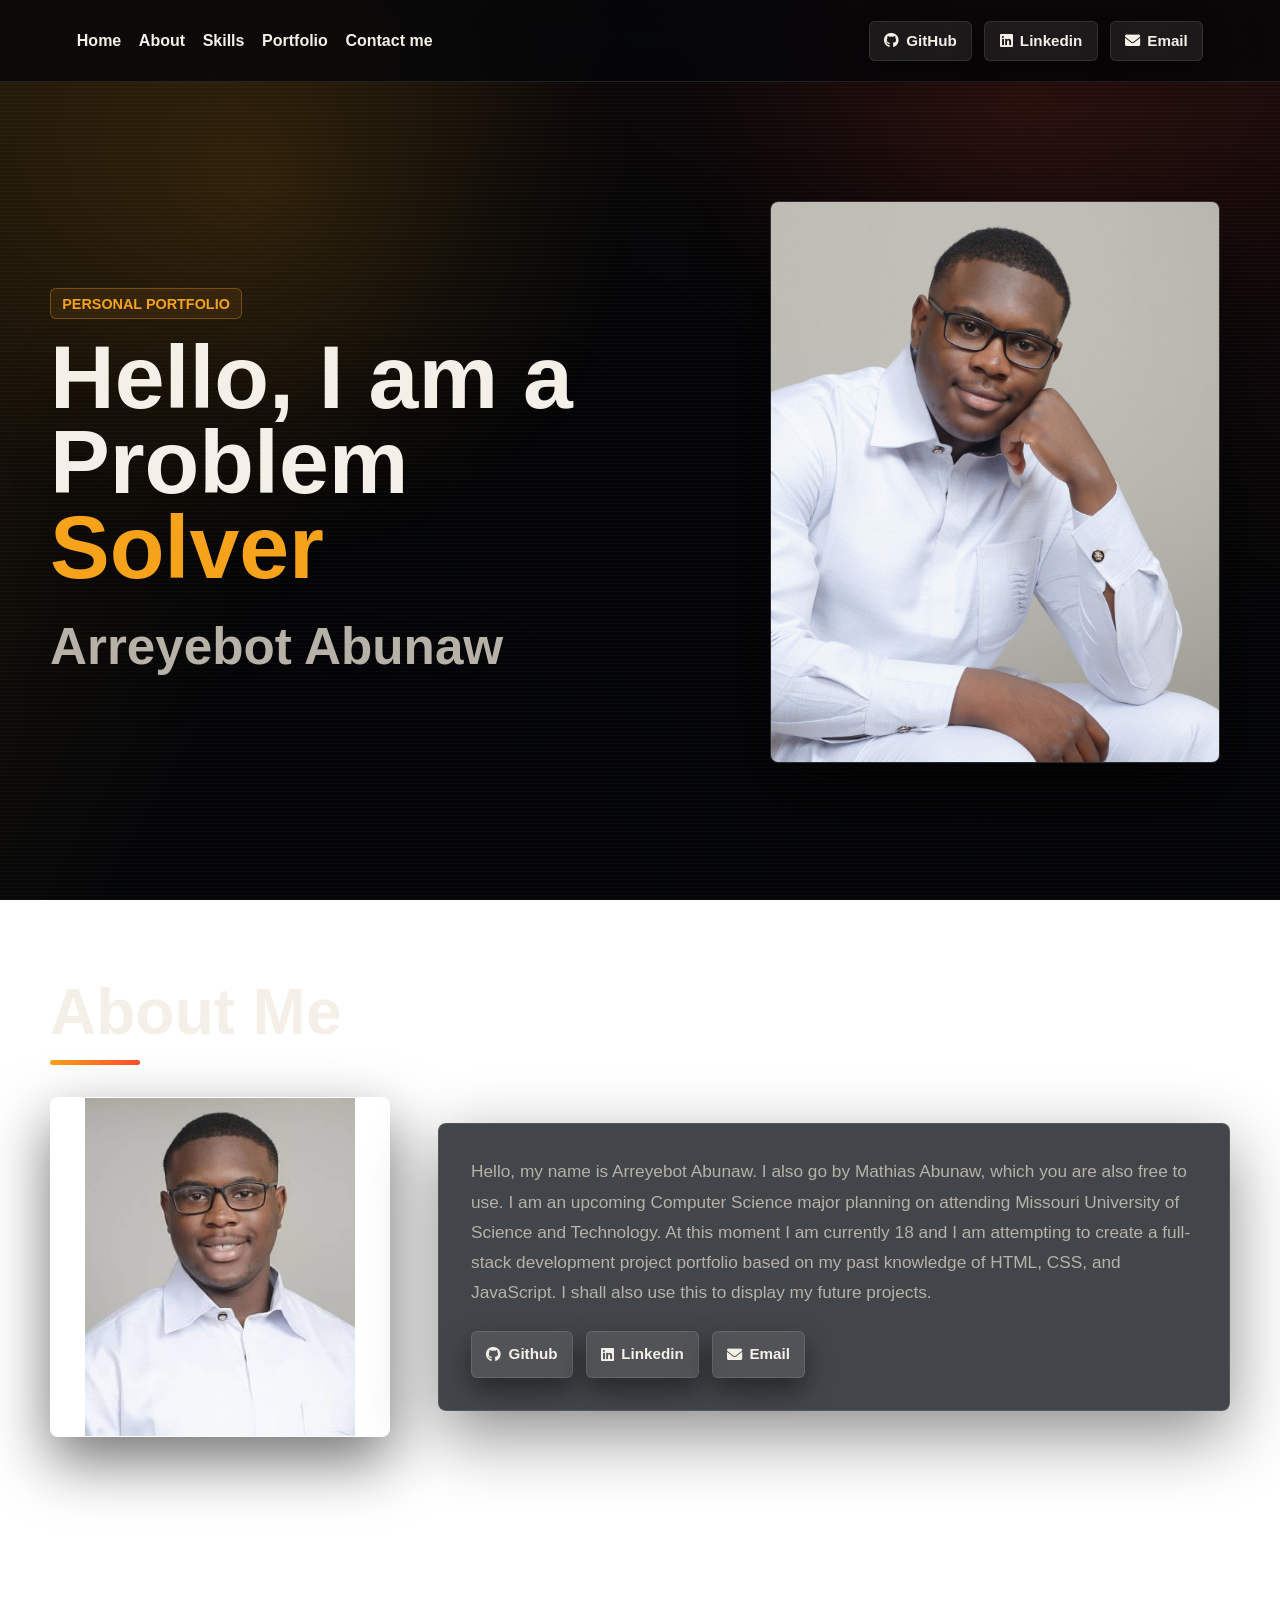
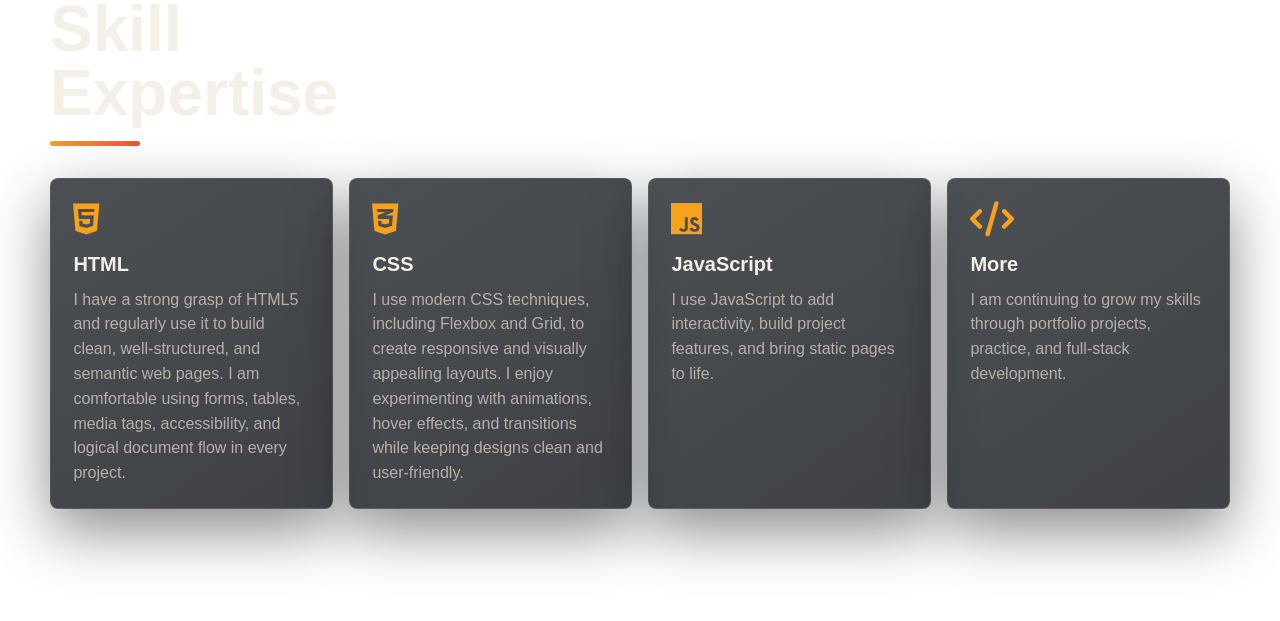
==== index.html @ e49d1119 "Changed main file to index.html and changed linkes connecting index.html to stylessheet.css and skil" ====
<!DOCTYPE html>
<html lang="en">
<head>
    <title>Arreyebot Abunaw | Portfolio</title>
    <meta charset="UTF-8">
    <meta name="viewport" content="width=device-width, initial-scale=1.0">
    <link rel="stylesheet" href="Stylesheet.css">
    <link rel="stylesheet" href="https://cdnjs.cloudflare.com/ajax/libs/font-awesome/6.0.0/css/all.min.css">
</head>
<body>
    <header id="Headers">
        <nav>
            <ul class="Main-Header">
                <li><a href="index.html">Home</a></li>
                <li><a href="#About2">About</a></li>
                <li><a href="skill.Portfolio.html">Skills</a></li>
                <li><a href="skill.Portfolio.html">Portfolio</a></li>
                <li><a href="#contact">Contact me</a></li>
            </ul>

            <div class="GitHub" id="contact">
                <a href="https://github.com/MathiasAbunaw?tab=repositories" target="_blank" rel="noopener">
                    <i class="fa-brands fa-github"></i>
                    <span>GitHub</span>
                </a>
                <a href="https://www.linkedin.com/in/arreyebotabunaw/" target="_blank" rel="noopener">
                    <i class="fa-brands fa-linkedin"></i>
                    <span>Linkedin</span>
                </a>
                <a href="https://mail.google.com/mail/u/0/#inbox?compose=CllgCJqbQcwQWFFNfrJMfXtvzvFCMHwwsMnJhDkDpfLVlqZhbDSSJDcksXRqnrLkkTCdrmrxZHL" target="_blank" rel="noopener">
                    <i class="fa-solid fa-envelope"></i>
                    <span>Email</span>
                </a>
            </div>
        </nav>
    </header>

    <main>
        <section id="Intro">
            <div class="HeroText">
                <p class="Eyebrow">Personal portfolio</p>
                <h1 class="Hello">
                    Hello, I am a Problem<br>
                    <span class="Dev">Solver</span><br>
                    <span class="Name">Arreyebot Abunaw</span>
                </h1>
            </div>
            <img id="PersonalPic" src="SelfImage1.JPG" alt="Personal image of Arreyebot Abunaw">
        </section>

        <section id="About2">
            <div id="about">
                <h2 id="Aboutme">About Me</h2>
                <div class="Wrapper">
                    <img id="Image-1" src="Personalimg.jpg" alt="About me image">
                    <div class="container">
                        <p class="Introduction">
                            Hello, my name is Arreyebot Abunaw. I also go by Mathias Abunaw, which you are also free to use.
                            I am an upcoming Computer Science major planning on attending Missouri University of Science and
                            Technology. At this moment I am currently 18 and I am attempting to create a full-stack development
                            project portfolio based on my past knowledge of HTML, CSS, and JavaScript. I shall also use this to
                            display my future projects.
                        </p>

                        <div class="ContactLinks">
                            <a href="https://github.com/MathiasAbunaw?tab=repositories" target="_blank" rel="noopener">
                                <i class="fa-brands fa-github"></i>
                                <span>Github</span>
                            </a>
                            <a href="https://www.linkedin.com/in/arreyebotabunaw/" target="_blank" rel="noopener">
                                <i class="fa-brands fa-linkedin"></i>
                                <span>Linkedin</span>
                            </a>
                                <a href="https://mail.google.com/mail/u/0/#inbox?compose=CllgCJqbQcwQWFFNfrJMfXtvzvFCMHwwsMnJhDkDpfLVlqZhbDSSJDcksXRqnrLkkTCdrmrxZHL" target="_blank" rel="noopener">
                                <i class="fa-solid fa-envelope"></i>
                                <span>Email</span>
                            </a>
                        </div>
                    </div>
                </div>
            </div>
        </section>

        <section id="SkillPortfolio">
            <h2 id="skil">Skill<br>Expertise</h2>
            <div id="Container">
                <article class="SkillCard">
                    <i class="fa-brands fa-html5"></i>
                    <b>HTML</b>
                    <p>
                        I have a strong grasp of HTML5 and regularly use it to build clean, well-structured,
                        and semantic web pages. I am comfortable using forms, tables, media tags, accessibility,
                        and logical document flow in every project.
                    </p>
                </article>
                <article class="SkillCard">
                    <i class="fa-brands fa-css3-alt"></i>
                    <b>CSS</b>
                    <p>
                        I use modern CSS techniques, including Flexbox and Grid, to create responsive and visually
                        appealing layouts. I enjoy experimenting with animations, hover effects, and transitions while
                        keeping designs clean and user-friendly.
                    </p>
                </article>
                <article class="SkillCard">
                    <i class="fa-brands fa-js"></i>
                    <b>JavaScript</b>
                    <p>
                        I use JavaScript to add interactivity, build project features, and bring static pages to life.
                    </p>
                </article>
                <article class="SkillCard">
                    <i class="fa-solid fa-code"></i>
                    <b>More</b>
                    <p>
                        I am continuing to grow my skills through portfolio projects, practice, and full-stack development.
                    </p>
                </article>
            </div>
        </section>
    </main>
</body>
</html>
---- Stylesheet.css ----
/*-------------------------General Page----------------------------*/
:root {
    --page-bg: #050608;
    --panel-bg: rgba(14, 17, 23, 0.78);
    --panel-border: rgba(255, 255, 255, 0.1);
    --text: #f4f0e8;
    --muted: #b7b1a8;
    --accent: #f6a21a;
    --accent-hot: #ff4d2e;
    --shadow: rgba(0, 0, 0, 0.45);
}

* {
    box-sizing: border-box;
}

html {
    scroll-behavior: smooth;
}

body {
    position: relative;
    min-height: 100vh;
    margin: 0;
    overflow-x: hidden;
    color: var(--text);
    font-family: Arial, Helvetica, sans-serif;
    background:
        linear-gradient(120deg, rgba(246, 162, 26, 0.1), transparent 35%),
        linear-gradient(210deg, rgba(255, 77, 46, 0.08), transparent 40%),
        linear-gradient(rgba(5, 6, 8, 0.88), rgba(5, 6, 8, 0.94)),
        url("image/blackimage.jpg");
    background-size: cover;
    background-attachment: fixed;
    background-position: center;
}

body::before {
    content: "";
    position: fixed;
    inset: 0;
    pointer-events: none;
    z-index: 0;
    background-image:
        radial-gradient(circle at 20% 20%, rgba(246, 162, 26, 0.14), transparent 24rem),
        radial-gradient(circle at 80% 10%, rgba(255, 77, 46, 0.1), transparent 22rem),
        repeating-linear-gradient(0deg, rgba(255, 255, 255, 0.025) 0 1px, transparent 1px 4px);
}

main {
    position: relative;
    z-index: 1;
    width: min(1180px, calc(100% - 40px));
    margin: 0 auto;
}

/*-------------------------Navigation----------------------------*/
nav {
    position: fixed;
    top: 0;
    left: 0;
    z-index: 1000;
    display: flex;
    align-items: center;
    justify-content: space-between;
    width: 100%;
    min-height: 82px;
    padding: 0 6vw;
    background: rgba(5, 6, 8, 0.78);
    border-bottom: 1px solid var(--panel-border);
    backdrop-filter: blur(16px);
}

.Main-Header {
    display: flex;
    align-items: center;
    gap: 1.1rem;
    padding: 0;
    margin: 0;
    list-style: none;
    flex-wrap: wrap;
}

nav .Main-Header li a {
    position: relative;
    display: inline-block;
    color: var(--text);
    text-decoration: none;
    font-size: 1rem;
    font-weight: 700;
    letter-spacing: 0;
    transition: color 0.25s ease;
}

nav .Main-Header li a::after {
    content: "";
    position: absolute;
    left: 0;
    bottom: -8px;
    width: 100%;
    height: 3px;
    background: linear-gradient(90deg, var(--accent), var(--accent-hot));
    transform: scaleX(0);
    transform-origin: left;
    transition: transform 0.25s ease;
}

nav .Main-Header li a:hover {
    color: var(--accent);
}

nav .Main-Header li a:hover::after {
    transform: scaleX(1);
}

nav .GitHub {
    display: flex;
    align-items: center;
    gap: 0.75rem;
}

nav .GitHub a,
.container a {
    display: inline-flex;
    align-items: center;
    gap: 0.45rem;
    min-height: 40px;
    padding: 0.55rem 0.9rem;
    color: var(--text);
    text-decoration: none;
    font-size: 0.95rem;
    font-weight: 700;
    background: rgba(255, 255, 255, 0.08);
    border: 1px solid var(--panel-border);
    border-radius: 6px;
    box-shadow: 0 12px 28px var(--shadow);
    transition: transform 0.25s ease, border-color 0.25s ease, background 0.25s ease;
}

nav .GitHub a:hover,
.container a:hover {
    transform: translateY(-2px);
    border-color: rgba(246, 162, 26, 0.7);
    background: rgba(246, 162, 26, 0.16);
}

/*-------------------------Intro----------------------------*/
#Intro {
    min-height: 100vh;
    display: grid;
    grid-template-columns: 1fr minmax(280px, 460px);
    align-items: center;
    gap: 3rem;
    padding: 8rem 0 4rem;
}

.HeroText {
    max-width: 680px;
}

.Eyebrow {
    width: fit-content;
    margin: 0 0 1rem;
    padding: 0.4rem 0.7rem;
    color: var(--accent);
    font-size: 0.9rem;
    font-weight: 800;
    text-transform: uppercase;
    letter-spacing: 0;
    border: 1px solid rgba(246, 162, 26, 0.35);
    border-radius: 6px;
    background: rgba(246, 162, 26, 0.08);
}

.Hello {
    margin: 0;
    font-size: clamp(2.4rem, 7vw, 5.8rem);
    line-height: 0.95;
    text-shadow: 0 18px 40px var(--shadow);
}

.Name {
    display: inline-block;
    margin-top: 0.35rem;
    color: var(--muted);
    font-size: clamp(1.6rem, 4vw, 3.5rem);
}

.Dev {
    color: var(--accent);
    transition: color 0.4s ease;
}

.Dev:hover {
    color: var(--accent-hot);
}

#PersonalPic {
    width: min(100%, 450px);
    aspect-ratio: 4 / 5;
    object-fit: cover;
    border-radius: 8px;
    border: 1px solid rgba(255, 255, 255, 0.14);
    box-shadow: 0 28px 70px rgba(0, 0, 0, 0.55);
}

/*--------------------About Me-------------*/
#About2,
#SkillPortfolio {
    scroll-margin-top: 110px;
}

#about {
    padding: 5rem 0 6rem;
}

#Aboutme,
#skil {
    margin: 0 0 2rem;
    color: var(--text);
    font-size: clamp(2.2rem, 5vw, 4rem);
    line-height: 1;
}

#Aboutme::after,
#skil::after {
    content: "";
    display: block;
    width: 90px;
    height: 5px;
    margin-top: 1rem;
    background: linear-gradient(90deg, var(--accent), var(--accent-hot));
    border-radius: 999px;
}

.Wrapper {
    display: grid;
    grid-template-columns: minmax(240px, 340px) 1fr;
    align-items: center;
    gap: 3rem;
}

#Image-1 {
    width: 100%;
    aspect-ratio: 1;
    object-fit: contain;
    border-radius: 8px;
    border: 1px solid rgba(255, 255, 255, 0.14);
    box-shadow: 0 24px 60px rgba(0, 0, 0, 0.55);
}

.container {
    padding: 2rem;
    color: var(--muted);
    font-size: 1.08rem;
    line-height: 1.75;
    background: var(--panel-bg);
    border: 1px solid var(--panel-border);
    border-radius: 8px;
    box-shadow: 0 24px 70px var(--shadow);
}

.Introduction {
    margin: 0;
}

.ContactLinks {
    display: flex;
    gap: 0.8rem;
    flex-wrap: wrap;
    margin-top: 1.5rem;
}

/*---------------------Skill and expertise---------------------*/
#SkillPortfolio {
    padding: 4rem 0 7rem;
}

#Container {
    display: grid;
    grid-template-columns: repeat(4, minmax(220px, 1fr));
    gap: 1rem;
}

.SkillCard {
    min-height: 260px;
    padding: 1.4rem;
    color: var(--muted);
    background:
        linear-gradient(145deg, rgba(255, 255, 255, 0.1), rgba(255, 255, 255, 0.03)),
        rgba(13, 16, 22, 0.82);
    border: 1px solid var(--panel-border);
    border-radius: 8px;
    box-shadow: 0 22px 60px var(--shadow);
    transition: transform 0.25s ease, border-color 0.25s ease, background 0.25s ease;
}

.SkillCard:hover {
    transform: translateY(-8px);
    border-color: rgba(246, 162, 26, 0.55);
    background:
        linear-gradient(145deg, rgba(246, 162, 26, 0.14), rgba(255, 77, 46, 0.05)),
        rgba(13, 16, 22, 0.92);
}

.SkillCard i {
    display: block;
    margin-bottom: 1rem;
    color: var(--accent);
    font-size: 2.2rem;
}

.SkillCard b {
    display: block;
    margin-bottom: 0.75rem;
    color: var(--text);
    font-size: 1.25rem;
}

.SkillCard p {
    margin: 0;
    line-height: 1.55;
}

@media (max-width: 900px) {
    nav {
        align-items: flex-start;
        flex-direction: column;
        gap: 0.8rem;
        padding: 1rem 1.25rem;
    }

    #Intro,
    .Wrapper {
        grid-template-columns: 1fr;
    }

    #Intro {
        padding-top: 11rem;
    }

    #PersonalPic {
        width: min(100%, 380px);
    }

    #Container {
        grid-template-columns: repeat(2, minmax(220px, 1fr));
    }
}

@media (max-width: 560px) {
    main {
        width: min(100% - 28px, 1180px);
    }

    .Main-Header,
    nav .GitHub,
    .ContactLinks {
        gap: 0.55rem;
    }

    nav .Main-Header li a,
    nav .GitHub a,
    .container a {
        font-size: 0.88rem;
    }

    #Intro {
        padding-top: 13rem;
    }

    .container {
        padding: 1.25rem;
    }

    #Container {
        grid-template-columns: 1fr;
    }
}
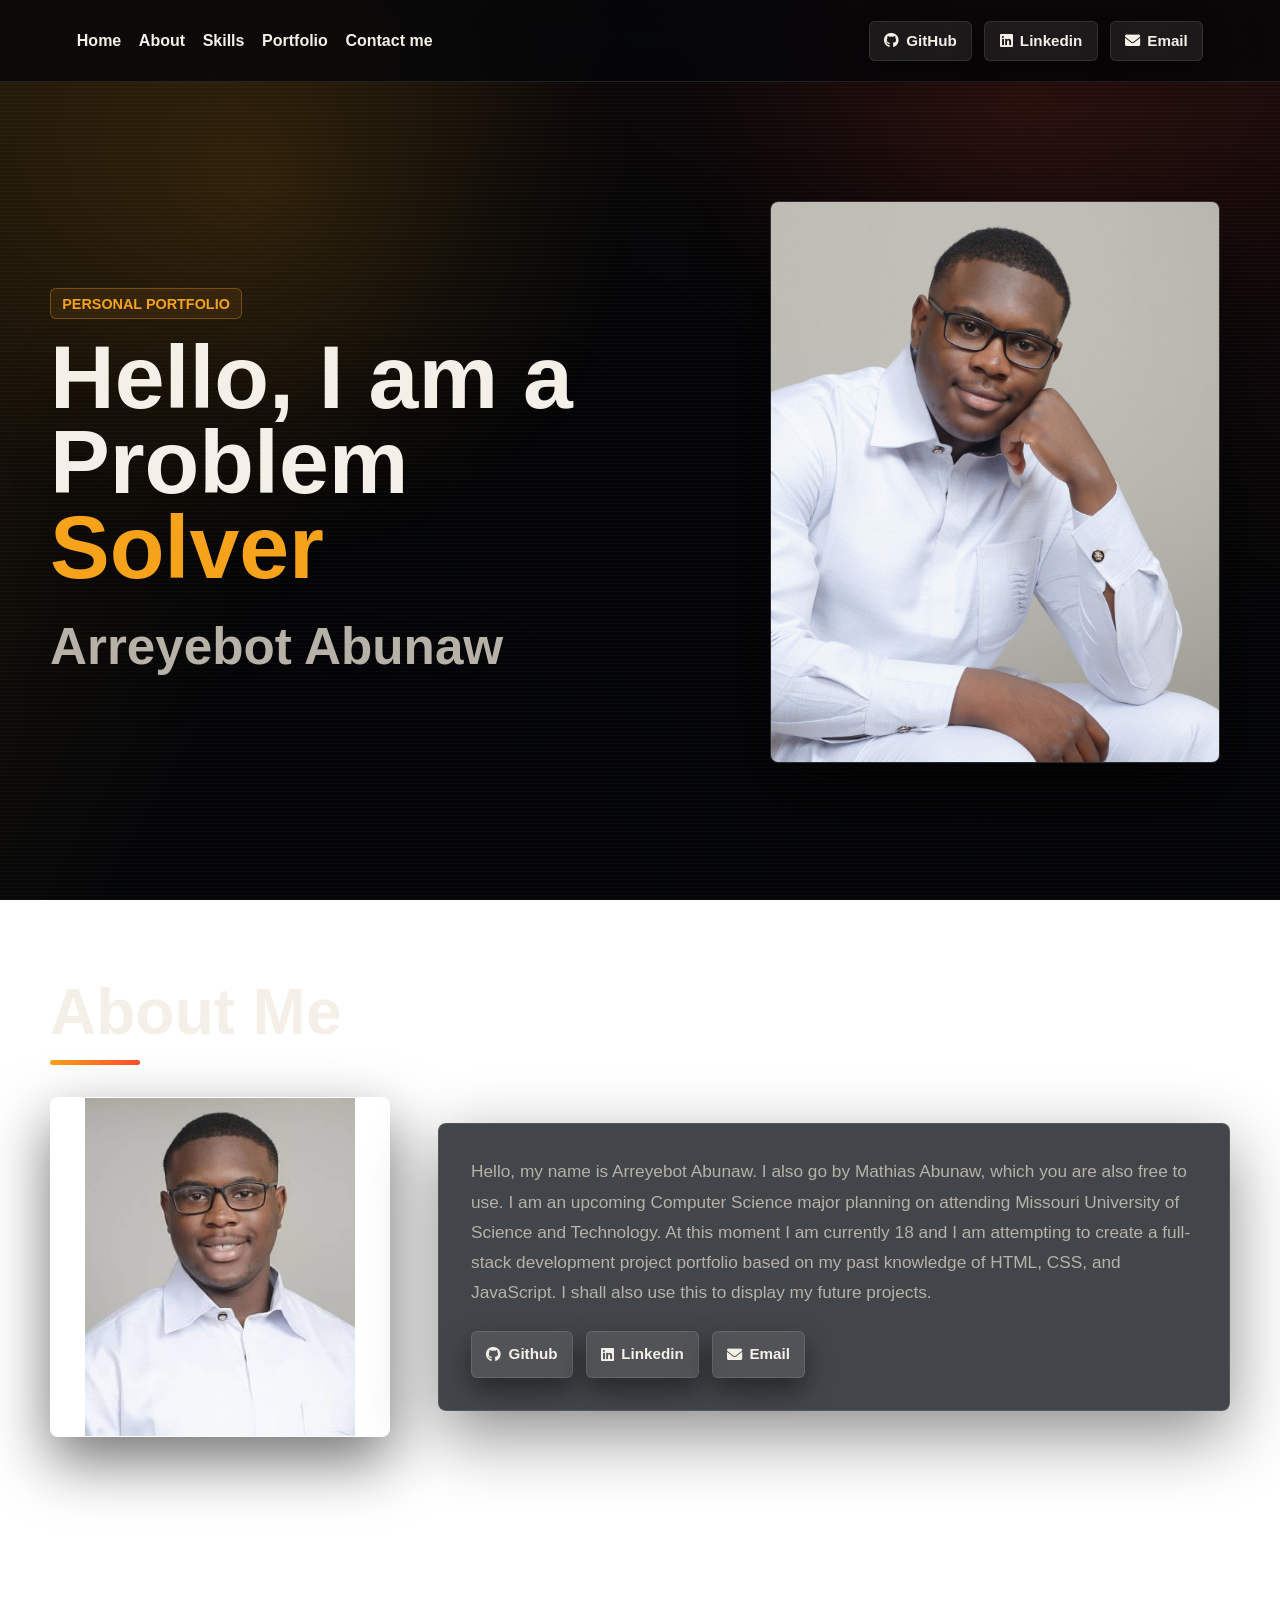
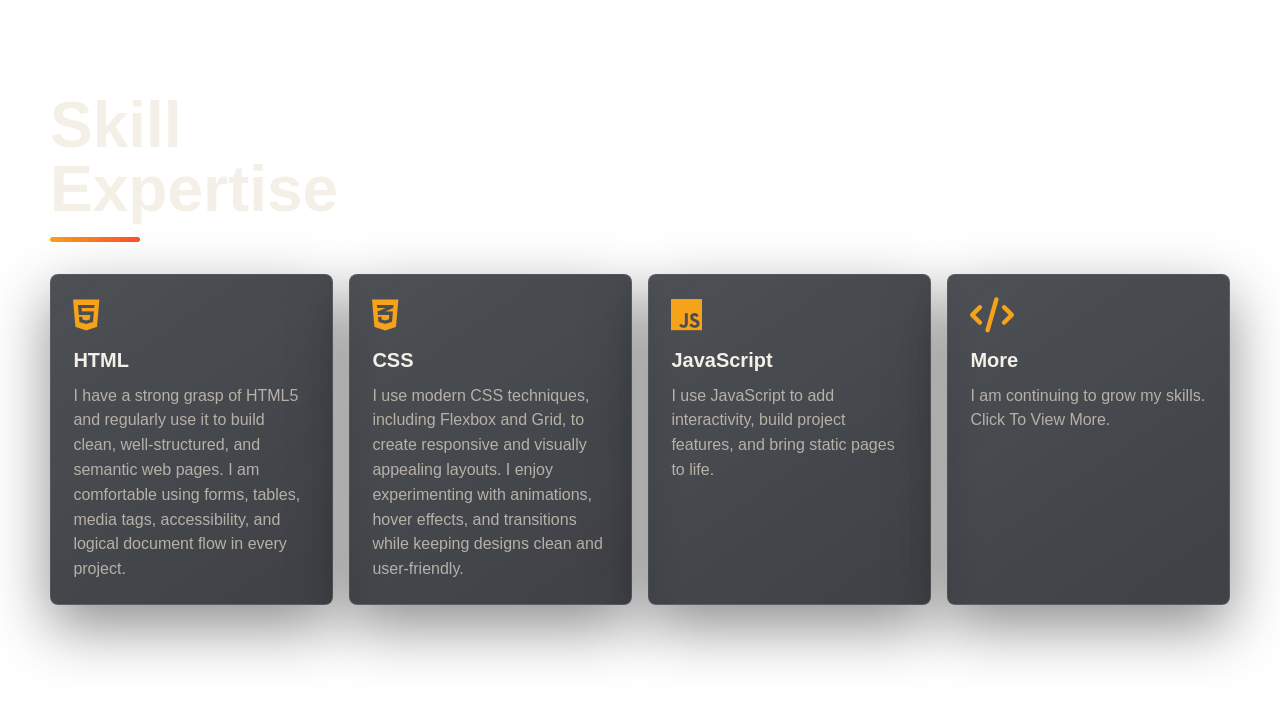
==== commit 5b826246: "Fixing the skill tabs of the header. Including the scrollable skill tabs within skill tab" ====
--- a/index.html
+++ b/index.html
@@ -109,13 +109,15 @@
                         I use JavaScript to add interactivity, build project features, and bring static pages to life.
                     </p>
                 </article>
-                <article class="SkillCard">
-                    <i class="fa-solid fa-code"></i>
-                    <b>More</b>
-                    <p>
-                        I am continuing to grow my skills through portfolio projects, practice, and full-stack development.
-                    </p>
-                </article>
+                <a class="SkillCardLink" href="skill.Portfolio.html#SkillPortfolio">
+                    <article class="SkillCard">
+                        <i class="fa-solid fa-code"></i>
+                        <b>More</b>
+                        <p>
+                            I am continuing to grow my skills. Click To View More.
+                        </p>
+                    </article>
+                </a>
             </div>
         </section>
     </main>
--- a/Stylesheet.css
+++ b/Stylesheet.css
@@ -273,13 +273,69 @@
 
 /*---------------------Skill and expertise---------------------*/
 #SkillPortfolio {
-    padding: 4rem 0 7rem;
+    padding: 10rem 0 7rem;
+}
+
+.SkillsPage {
+    padding-top: 12rem;
+    width: min(1320px, calc(100vw - 40px));
+    margin-left: 50%;
+    transform: translateX(-50%);
 }
 
 #Container {
     display: grid;
-    grid-template-columns: repeat(4, minmax(220px, 1fr));
+    grid-template-columns: repeat(auto-fit, minmax(190px, 1fr));
     gap: 1rem;
+}
+
+.SkillsRows {
+    display: flex;
+    flex-direction: column;
+    gap: 2rem;
+    width: 100vw;
+    margin-left: 50%;
+    transform: translateX(-50%);
+}
+
+.SkillsMarquee {
+    display: flex;
+    gap: 1rem;
+    width: 100%;
+    overflow: hidden;
+}
+
+.SkillsTrack {
+    display: flex;
+    flex: 0 0 max-content;
+    gap: 1rem;
+    min-width: max-content;
+    animation: skills-flow 34s linear infinite;
+}
+
+#BottomSkillsContainer .SkillsTrack {
+    animation-duration: 38s;
+}
+
+.SkillsMarquee:hover .SkillsTrack {
+    animation-play-state: paused;
+}
+
+.SkillsMarquee .SkillCard {
+    width: clamp(245px, 23vw, 330px);
+    min-height: 275px;
+    padding: 1.55rem;
+    flex: 0 0 clamp(245px, 23vw, 330px);
+}
+
+@keyframes skills-flow {
+    from {
+        transform: translateX(-100%);
+    }
+
+    to {
+        transform: translateX(0);
+    }
 }
 
 .SkillCard {
@@ -322,6 +378,119 @@
     line-height: 1.55;
 }
 
+.SkillCardLink {
+    display: block;
+    height: 100%;
+    color: inherit;
+    text-decoration: none;
+}
+
+.SkillCardLink .SkillCard {
+    height: 100%;
+}
+
+.SkillCardLink:focus-visible {
+    outline: 3px solid rgba(246, 162, 26, 0.8);
+    outline-offset: 6px;
+    border-radius: 8px;
+}
+
+.ProjectsPreview {
+    padding: 0 0 7rem;
+    color: var(--muted);
+    font-size: 1.08rem;
+    line-height: 1.7;
+}
+
+.ProjectsPreview h2 {
+    margin: 0 0 1rem;
+    color: var(--text);
+    font-size: clamp(2rem, 4vw, 3rem);
+    line-height: 1;
+}
+
+.ProjectsPreview h2::after {
+    content: "";
+    display: block;
+    width: 90px;
+    height: 5px;
+    margin-top: 1rem;
+    background: linear-gradient(90deg, var(--accent), var(--accent-hot));
+    border-radius: 999px;
+}
+
+.ProjectsGrid {
+    display: grid;
+    grid-template-columns: repeat(auto-fit, minmax(260px, 360px));
+    gap: 1rem;
+    margin-top: 2rem;
+}
+
+.ProjectCard {
+    min-height: 0;
+    padding: 1.15rem;
+    color: var(--muted);
+    background:
+        linear-gradient(145deg, rgba(255, 255, 255, 0.1), rgba(255, 255, 255, 0.03)),
+        rgba(13, 16, 22, 0.82);
+    border: 1px solid var(--panel-border);
+    border-radius: 8px;
+    box-shadow: 0 22px 60px var(--shadow);
+    transition: transform 0.25s ease, border-color 0.25s ease, background 0.25s ease;
+}
+
+.ProjectCard a {
+    display: block;
+    height: 100%;
+    color: inherit;
+    text-decoration: none;
+}
+
+.ProjectCard a:focus-visible {
+    outline: 3px solid rgba(246, 162, 26, 0.8);
+    outline-offset: 6px;
+    border-radius: 8px;
+}
+
+.ProjectImage {
+    display: block;
+    width: 100%;
+    aspect-ratio: 16 / 9;
+    margin-bottom: 1rem;
+    object-fit: cover;
+    object-position: top center;
+    border: 1px solid rgba(255, 255, 255, 0.14);
+    border-radius: 8px 8px 18px 8px;
+    box-shadow: 0 18px 42px rgba(0, 0, 0, 0.42);
+}
+
+.ProjectCard:hover {
+    transform: translateY(-8px);
+    border-color: rgba(246, 162, 26, 0.55);
+    background:
+        linear-gradient(145deg, rgba(246, 162, 26, 0.14), rgba(255, 77, 46, 0.05)),
+        rgba(13, 16, 22, 0.92);
+}
+
+.ProjectCard i {
+    display: block;
+    margin-bottom: 0.8rem;
+    color: var(--accent);
+    font-size: 2rem;
+}
+
+.ProjectCard b {
+    display: block;
+    margin-bottom: 0.75rem;
+    color: var(--text);
+    font-size: 1.25rem;
+}
+
+.ProjectCard p {
+    margin: 0;
+    line-height: 1.55;
+}
+
 @media (max-width: 900px) {
     nav {
         align-items: flex-start;
@@ -346,6 +515,10 @@
     #Container {
         grid-template-columns: repeat(2, minmax(220px, 1fr));
     }
+
+    .SkillsMarquee {
+        grid-template-columns: none;
+    }
 }
 
 @media (max-width: 560px) {
@@ -376,4 +549,14 @@
     #Container {
         grid-template-columns: 1fr;
     }
-}
+
+    .SkillsMarquee {
+        grid-template-columns: none;
+    }
+}
+
+@media (prefers-reduced-motion: reduce) {
+    .SkillsTrack {
+        animation: none;
+    }
+}
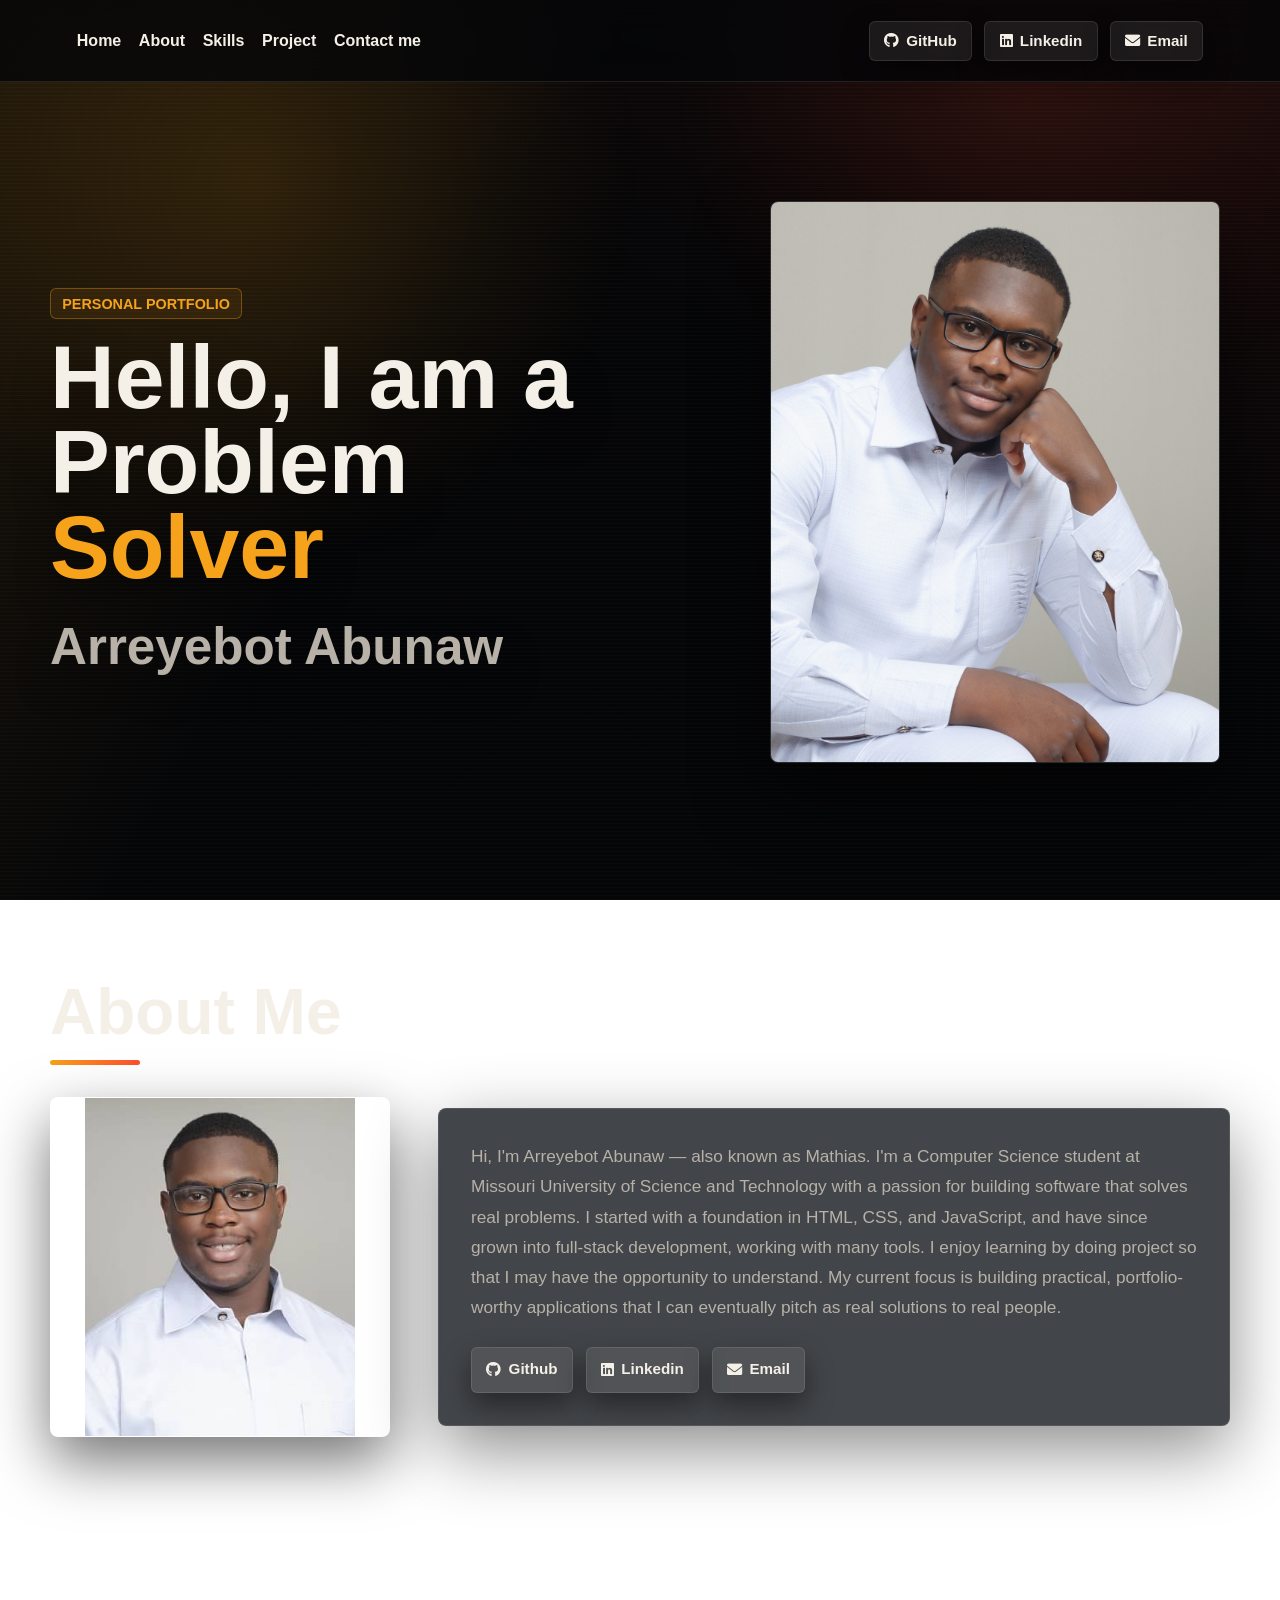
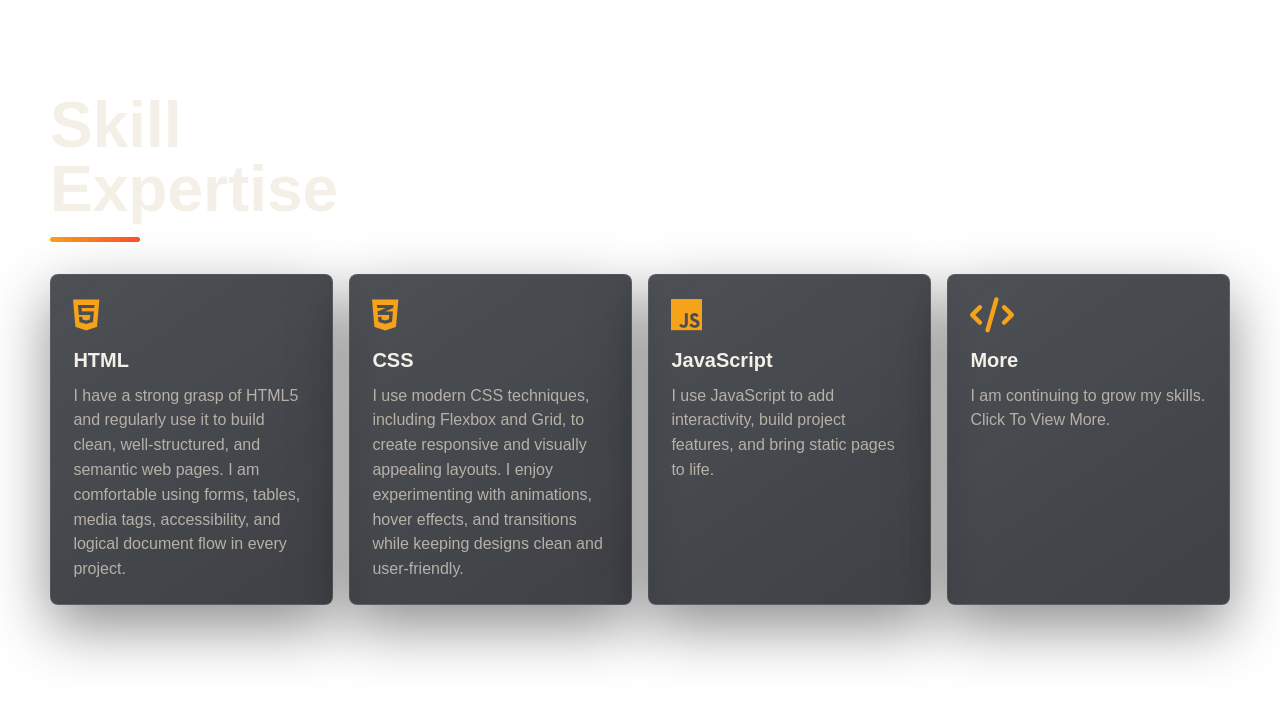
==== commit a56d9675: "Updated about me" ====
--- a/index.html
+++ b/index.html
@@ -14,7 +14,7 @@
                 <li><a href="index.html">Home</a></li>
                 <li><a href="#About2">About</a></li>
                 <li><a href="skill.Portfolio.html">Skills</a></li>
-                <li><a href="skill.Portfolio.html">Portfolio</a></li>
+                <li><a href="skill.Portfolio.html">Project</a></li>
                 <li><a href="#contact">Contact me</a></li>
             </ul>
 
@@ -55,11 +55,11 @@
                     <img id="Image-1" src="Personalimg.jpg" alt="About me image">
                     <div class="container">
                         <p class="Introduction">
-                            Hello, my name is Arreyebot Abunaw. I also go by Mathias Abunaw, which you are also free to use.
-                            I am an upcoming Computer Science major planning on attending Missouri University of Science and
-                            Technology. At this moment I am currently 18 and I am attempting to create a full-stack development
-                            project portfolio based on my past knowledge of HTML, CSS, and JavaScript. I shall also use this to
-                            display my future projects.
+                            Hi, I'm Arreyebot Abunaw — also known as Mathias. I'm a Computer Science student at Missouri University of Science 
+                            and Technology with a passion for building software that solves real problems. I started with a foundation in HTML, 
+                            CSS, and JavaScript, and have since grown into full-stack development, working with many tools. I enjoy learning by 
+                            doing project so that I may have the opportunity to understand. My current focus is building practical, portfolio-worthy 
+                            applications that I can eventually pitch as real solutions to real people.
                         </p>
 
                         <div class="ContactLinks">
--- a/Stylesheet.css
+++ b/Stylesheet.css
@@ -491,6 +491,10 @@
     line-height: 1.55;
 }
 
+.ProjectCard p + p {
+    margin-top: 0.85rem;
+}
+
 @media (max-width: 900px) {
     nav {
         align-items: flex-start;
